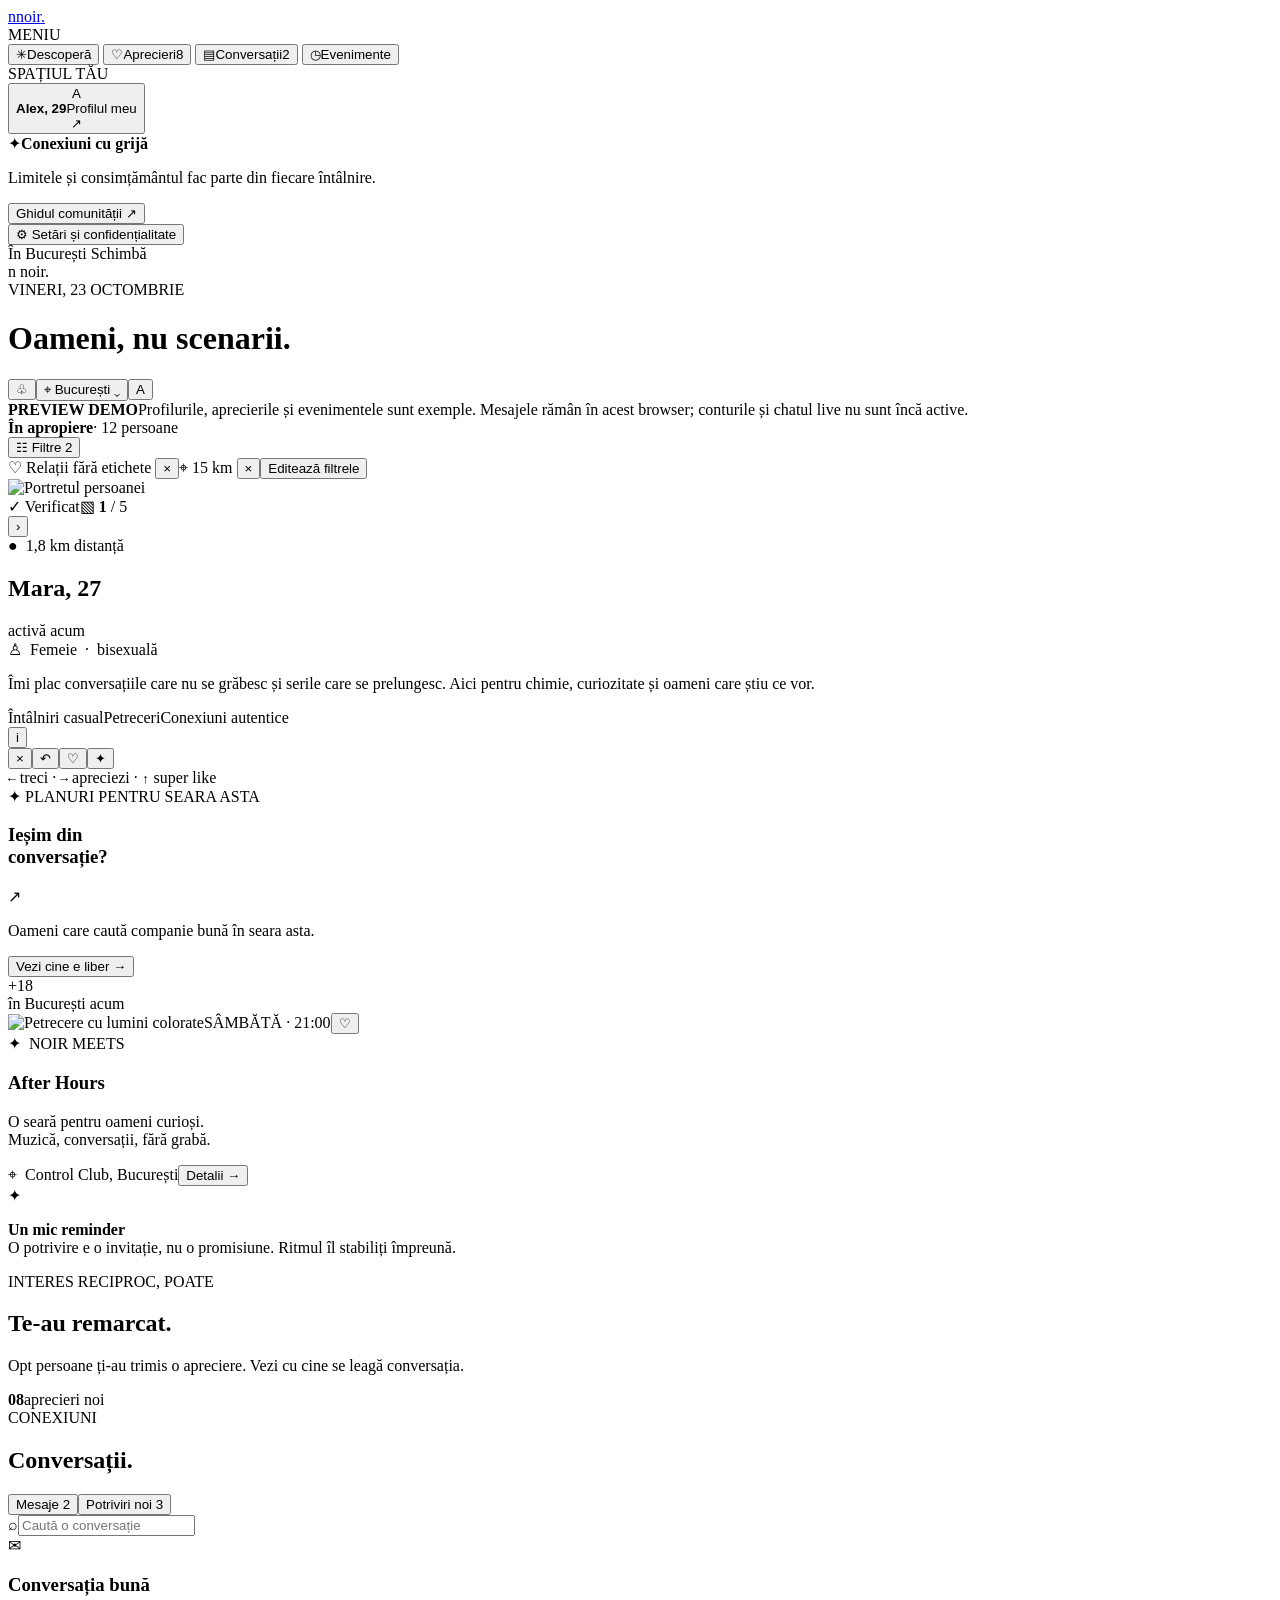
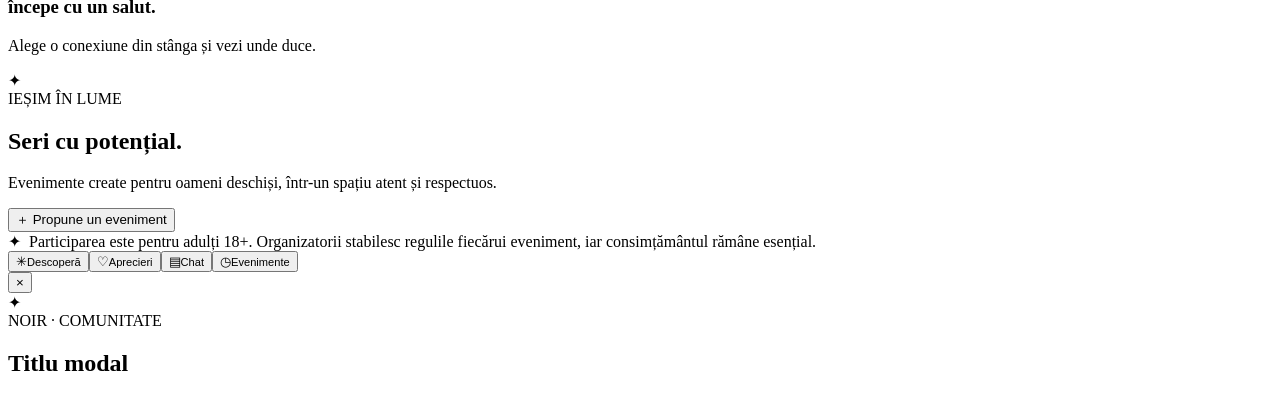
==== index.html @ af9858bd "Publish Noir preview: add index.html" ====
<!doctype html>
<html lang="ro">
  <head>
    <meta charset="UTF-8" />
    <meta name="viewport" content="width=device-width, initial-scale=1.0" />
    <meta name="theme-color" content="#f7f5f1" />
    <meta name="description" content="Noir — întâlniri deschise, oameni reali și seri memorabile." />
    <meta name="apple-mobile-web-app-capable" content="yes" />
    <meta name="apple-mobile-web-app-status-bar-style" content="default" />
    <meta name="apple-mobile-web-app-title" content="Noir" />
    <title>Noir — întâlniri fără scenariu</title>
    <link rel="manifest" href="manifest.webmanifest" />
    <link rel="icon" href="icon.svg" type="image/svg+xml" />
    <link rel="apple-touch-icon" href="icon.svg" />
    <link rel="preconnect" href="https://fonts.googleapis.com" />
    <link rel="preconnect" href="https://fonts.gstatic.com" crossorigin />
    <link href="https://fonts.googleapis.com/css2?family=DM+Sans:wght@400;500;600;700&family=Playfair+Display:wght@500;600;700&display=swap" rel="stylesheet" />
    <link rel="stylesheet" href="styles.css" />
  </head>
  <body>
    <div class="app-shell">
      <aside class="sidebar">
        <a class="brand" href="#discover" aria-label="Noir, pagina principală"><span class="brand-mark">n</span><span>noir<span class="brand-dot">.</span></span></a>
        <div class="side-section-label">MENIU</div>
        <nav class="main-nav" aria-label="Navigare principală">
          <button class="nav-item active" data-page="discover"><span class="nav-icon">✳</span><span>Descoperă</span></button>
          <button class="nav-item" data-page="likes"><span class="nav-icon">♡</span><span>Aprecieri</span><span class="nav-count">8</span></button>
          <button class="nav-item" data-page="chats"><span class="nav-icon">▤</span><span>Conversații</span><span class="nav-count warm">2</span></button>
          <button class="nav-item" data-page="events"><span class="nav-icon">◷</span><span>Evenimente</span></button>
        </nav>
        <div class="sidebar-rule"></div>
        <div class="side-section-label">SPAȚIUL TĂU</div>
        <button class="profile-mini" id="openOwnProfile"><div class="avatar own-avatar">A</div><div class="profile-mini-copy"><b>Alex, 29</b><span>Profilul meu</span></div><span class="chevron">↗</span></button>
        <div class="sidebar-bottom">
          <div class="safety-card"><span class="safety-icon">✦</span><b>Conexiuni cu grijă</b><p>Limitele și consimțământul fac parte din fiecare întâlnire.</p><button id="safetyMore">Ghidul comunității <span>↗</span></button></div>
          <button class="settings-link" id="settingsButton"><span>⚙</span> Setări și confidențialitate</button>
          <div class="sidebar-footer"><span class="online-dot"></span> În București <span class="footer-change">Schimbă</span></div>
        </div>
      </aside>

      <main class="main-area">
        <header class="topbar">
          <div class="mobile-brand"><span class="brand-mark">n</span> noir<span class="brand-dot">.</span></div>
          <div class="page-heading"><div class="eyebrow" id="pageEyebrow">VINERI, 23 OCTOMBRIE</div><h1 id="pageTitle">Oameni, nu scenarii<span>.</span></h1></div>
          <div class="top-actions"><button class="icon-button notification-button" aria-label="Notificări" id="notifications">♧<i></i></button><button class="location-pill" id="locationButton"><span>⌖</span> București <span class="pill-chevron">⌄</span></button><button class="avatar top-avatar" id="topProfile" aria-label="Profilul meu">A</button></div>
        </header>

        <div class="public-preview-banner" role="status"><b>PREVIEW DEMO</b><span>Profilurile, aprecierile și evenimentele sunt exemple. Mesajele rămân în acest browser; conturile și chatul live nu sunt încă active.</span></div>

        <section class="page-view active" id="discoverPage">
          <div class="discover-layout">
            <div class="card-column">
              <div class="discover-toolbar"><div class="section-title"><span class="live-dot"></span><b>În apropiere</b><span class="muted">· 12 persoane</span></div><button class="filter-button" id="filtersButton"><span>☷</span> Filtre <span class="filter-number">2</span></button></div>
              <div class="filter-chips"><span class="filter-chip">♡ Relații fără etichete <button aria-label="Elimină filtrul">×</button></span><span class="filter-chip">⌖ 15 km <button aria-label="Elimină filtrul">×</button></span><button class="edit-filters" id="editFilters">Editează filtrele</button></div>
              <div class="deck-wrap">
                <div class="deck-card back-card"></div><div class="deck-card back-card second"></div>
                <article class="person-card" id="personCard">
                  <img class="person-photo" id="personPhoto" src="https://images.unsplash.com/photo-1534528741775-53994a69daeb?auto=format&fit=crop&w=1100&q=85" alt="Portretul persoanei" />
                  <div class="photo-shade"></div><div class="card-topline"><span class="verified"><span>✓</span> Verificat</span><span class="photo-count"><span>▧</span> <b id="photoIndex">1</b> / 5</span></div>
                  <button class="photo-next" aria-label="Următoarea fotografie" id="nextPhoto">›</button>
                  <div class="person-info"><div class="distance">● &nbsp;1,8 km distanță</div><div class="name-line"><h2 id="personName">Mara, 27</h2><span class="online-label"><i></i> activă acum</span></div><div class="person-meta" id="personMeta">♙ &nbsp;Femeie &nbsp;·&nbsp; bisexuală</div><p class="person-bio" id="personBio">Îmi plac conversațiile care nu se grăbesc și serile care se prelungesc. Aici pentru chimie, curiozitate și oameni care știu ce vor.</p><div class="intent-row" id="personTags"><span>Întâlniri casual</span><span>Petreceri</span><span>Conexiuni autentice</span></div></div>
                  <button class="card-info" aria-label="Mai multe informații despre profil" id="infoButton">i</button>
                </article>
              </div>
              <div class="deck-actions"><button class="round-action pass-action" id="passButton" aria-label="Treci mai departe">×</button><button class="round-action rewind-action" id="rewindButton" aria-label="Anulează ultima acțiune">↶</button><button class="round-action like-action" id="likeButton" aria-label="Îți place">♡</button><button class="round-action spark-action" id="sparkButton" aria-label="Apreciere specială">✦</button></div>
              <div class="keyboard-hint"><kbd>←</kbd> treci <span>·</span> <kbd>→</kbd> apreciezi <span>·</span> <kbd>↑</kbd> super like</div>
            </div>
            <aside class="right-rail">
              <section class="rail-card tonight-card"><div class="rail-overline"><span class="tiny-star">✦</span> PLANURI PENTRU SEARA ASTA</div><div class="tonight-heading"><h3>Ieșim din<br />conversație?</h3><span class="tonight-emoji">↗</span></div><p>Oameni care caută companie bună în seara asta.</p><button class="outline-button" id="tonightButton">Vezi cine e liber <span>→</span></button><div class="mini-people"><div class="mini-avatars"><img src="https://images.unsplash.com/photo-1500648767791-00dcc994a43e?auto=format&fit=crop&w=100&q=75" alt=""><img src="https://images.unsplash.com/photo-1531123897727-8f129e1688ce?auto=format&fit=crop&w=100&q=75" alt=""><img src="https://images.unsplash.com/photo-1506794778202-cad84cf45f1d?auto=format&fit=crop&w=100&q=75" alt=""><span>+18</span></div><span>în București acum</span></div></section>
              <section class="rail-card event-card"><div class="event-image"><img src="https://images.unsplash.com/photo-1470229722913-7c0e2dbbafd3?auto=format&fit=crop&w=760&q=80" alt="Petrecere cu lumini colorate"><span class="event-tag">SÂMBĂTĂ · 21:00</span><button class="bookmark-button" id="bookmarkEvent" aria-label="Salvează evenimentul">♡</button></div><div class="event-content"><div class="event-kicker">✦ &nbsp;NOIR MEETS</div><h3>After Hours</h3><p>O seară pentru oameni curioși.<br />Muzică, conversații, fără grabă.</p><div class="event-bottom"><span>⌖ &nbsp;Control Club, București</span><button id="eventDetails">Detalii <span>→</span></button></div></div></section>
              <section class="good-vibes"><span>✦</span><p><b>Un mic reminder</b><br />O potrivire e o invitație, nu o promisiune. Ritmul îl stabiliți împreună.</p></section>
            </aside>
          </div>
        </section>

        <section class="page-view" id="likesPage"><div class="content-page"><div class="content-intro"><div><div class="eyebrow">INTERES RECIPROC, POATE</div><h2>Te-au remarcat<span>.</span></h2><p>Opt persoane ți-au trimis o apreciere. Vezi cu cine se leagă conversația.</p></div><div class="likes-stat"><b>08</b><span>aprecieri noi</span></div></div><div class="likes-grid" id="likesGrid"></div></div></section>
        <section class="page-view" id="chatsPage"><div class="content-page chats-page"><aside class="chat-list-pane"><div class="eyebrow">CONEXIUNI</div><h2>Conversații<span>.</span></h2><div class="chat-tabs"><button class="selected" data-chat-tab="messages">Mesaje <span>2</span></button><button data-chat-tab="matches">Potriviri noi <span>3</span></button></div><div class="chat-search"><span>⌕</span><input id="chatSearch" type="search" placeholder="Caută o conversație" aria-label="Caută o conversație"></div><div id="chatList"></div><div class="chat-match-list" id="newMatches" hidden></div></aside><section class="chat-conversation" id="chatConversation"><div class="chat-empty" id="chatEmpty"><div class="chat-empty-icon">✉</div><h3>Conversația bună<br />începe cu un salut.</h3><p>Alege o conexiune din stânga și vezi unde duce.</p><div class="empty-decoration">✦</div></div><div class="active-chat" id="activeChat" hidden></div></section></div></section>
        <section class="page-view" id="eventsPage"><div class="content-page"><div class="content-intro"><div><div class="eyebrow">IEȘIM ÎN LUME</div><h2>Seri cu potențial<span>.</span></h2><p>Evenimente create pentru oameni deschiși, într-un spațiu atent și respectuos.</p></div><button class="dark-button" id="createEvent">＋ Propune un eveniment</button></div><div class="event-grid" id="eventGrid"></div><div class="event-note">✦ &nbsp;Participarea este pentru adulți 18+. Organizatorii stabilesc regulile fiecărui eveniment, iar consimțământul rămâne esențial.</div></div></section>
      </main>

      <nav class="mobile-nav" aria-label="Navigare mobilă"><button class="active" data-page="discover"><span>✳</span><small>Descoperă</small></button><button data-page="likes"><span>♡</span><small>Aprecieri</small><i></i></button><button data-page="chats"><span>▤</span><small>Chat</small></button><button data-page="events"><span>◷</span><small>Evenimente</small></button></nav>
    </div>

    <div class="toast" id="toast" role="status"></div>
    <div class="modal-backdrop" id="modalBackdrop"><section class="modal" role="dialog" aria-modal="true" aria-labelledby="modalTitle"><button class="modal-close" id="modalClose" aria-label="Închide">×</button><div class="modal-icon" id="modalIcon">✦</div><div class="eyebrow" id="modalEyebrow">NOIR · COMUNITATE</div><h2 id="modalTitle">Titlu modal</h2><div class="modal-copy" id="modalCopy"></div><div class="modal-actions" id="modalActions"></div></section></div>
    <script src="https://cdn.jsdelivr.net/npm/@supabase/supabase-js@2"></script>
    <script src="backend-config.js"></script>
    <script src="backend.js"></script>
    <script src="app.js"></script>
    <script>
      if ('serviceWorker' in navigator && location.protocol !== 'file:') {
        window.addEventListener('load', () => navigator.serviceWorker.register('./sw.js').catch(() => {}));
      }
    </script>
  </body>
</html>
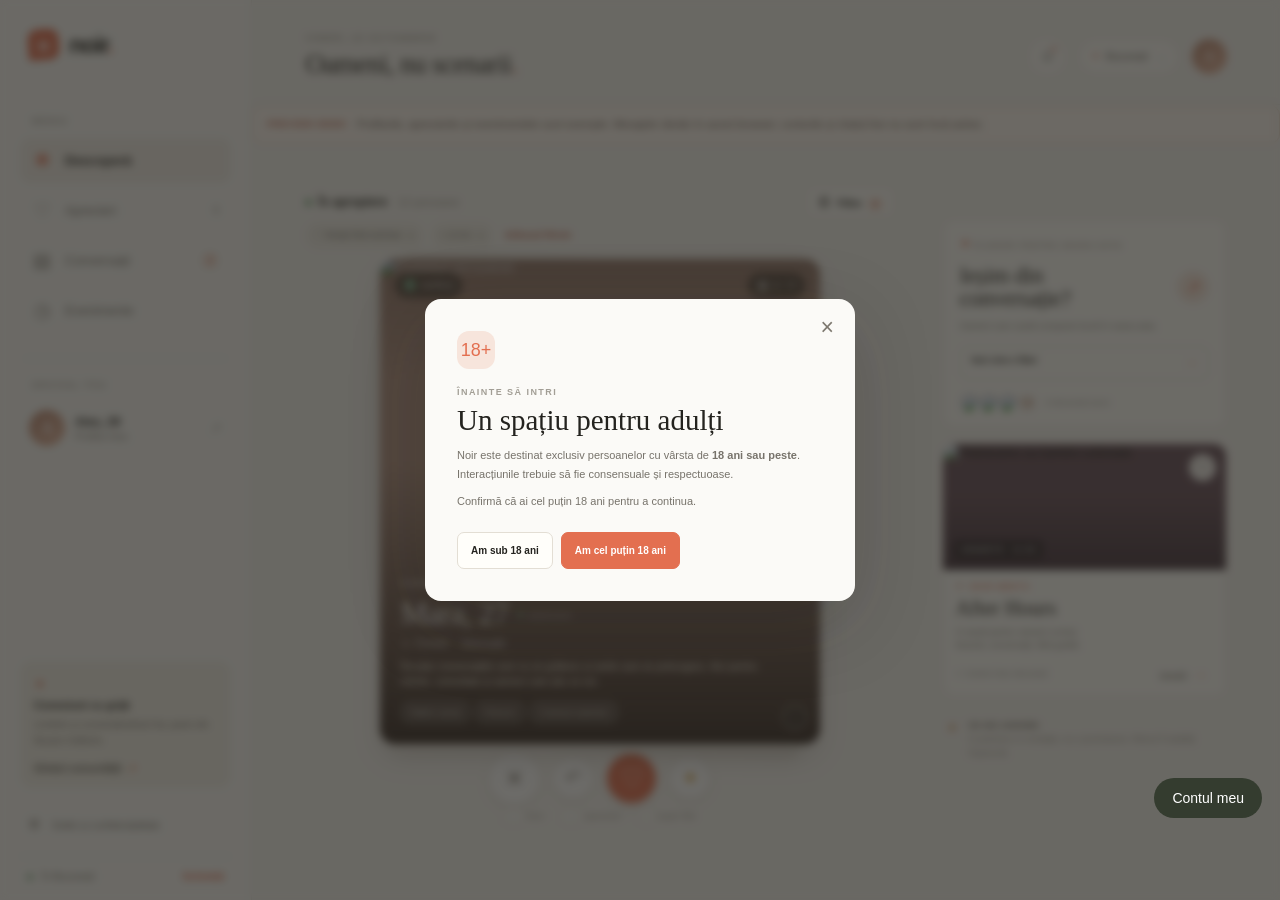
==== commit 720c6118: "Add account registration and sign-in screen" ====
--- a/index.html
+++ b/index.html
@@ -84,6 +84,7 @@
     <div class="toast" id="toast" role="status"></div>
     <div class="modal-backdrop" id="modalBackdrop"><section class="modal" role="dialog" aria-modal="true" aria-labelledby="modalTitle"><button class="modal-close" id="modalClose" aria-label="Închide">×</button><div class="modal-icon" id="modalIcon">✦</div><div class="eyebrow" id="modalEyebrow">NOIR · COMUNITATE</div><h2 id="modalTitle">Titlu modal</h2><div class="modal-copy" id="modalCopy"></div><div class="modal-actions" id="modalActions"></div></section></div>
     <script src="https://cdn.jsdelivr.net/npm/@supabase/supabase-js@2"></script>
+    <a href="cont.html" style="position:fixed;bottom:82px;right:18px;z-index:40;background:#343c2f;color:white;padding:12px 18px;border-radius:24px;text-decoration:none">Contul meu</a>
     <script src="backend-config.js"></script>
     <script src="backend.js"></script>
     <script src="app.js"></script>
--- a/styles.css
+++ b/styles.css
@@ -0,0 +1,16 @@
+:root{--ink:#24231f;--muted:#85827b;--paper:#f7f5f1;--white:#fffefa;--line:#eae7e0;--orange:#e36f50;--peach:#f7e2d8;--green:#5c866e;--serif:'Playfair Display',Georgia,serif;--sans:'DM Sans',Arial,sans-serif}*{box-sizing:border-box}body{margin:0;background:var(--paper);color:var(--ink);font-family:var(--sans);font-size:14px;-webkit-font-smoothing:antialiased}button{font:inherit;color:inherit;cursor:pointer}a{color:inherit;text-decoration:none}.app-shell{min-height:100vh}.sidebar{position:fixed;inset:0 auto 0 0;width:252px;background:#fbfaf7;border-right:1px solid var(--line);padding:29px 20px 18px;display:flex;flex-direction:column;z-index:10}.brand{display:flex;align-items:center;gap:10px;font-size:24px;letter-spacing:-1.3px;font-weight:700;margin:0 0 56px 8px}.brand-mark{height:31px;width:31px;border-radius:10px 10px 10px 3px;background:var(--orange);color:white;display:inline-grid;place-items:center;font-family:var(--serif);font-size:21px;font-weight:600;letter-spacing:0;transform:rotate(-4deg)}.brand-dot{color:var(--orange)}.side-section-label,.eyebrow{font-size:9px;letter-spacing:1.45px;font-weight:700;color:#a29e95}.side-section-label{margin:0 0 12px 12px}.main-nav{display:grid;gap:5px}.nav-item{position:relative;display:flex;align-items:center;gap:13px;width:100%;height:45px;border:0;background:transparent;text-align:left;padding:0 12px;border-radius:10px;color:#74716b;font-size:13px;font-weight:500}.nav-item.active{color:var(--ink);background:#f2eee8;font-weight:700}.nav-icon{width:20px;text-align:center;font-size:19px;color:#7f7b74}.nav-item.active .nav-icon{color:var(--orange)}.nav-count{margin-left:auto;color:#9b978f;font-size:10px}.nav-count.warm{background:#f7e5dc;color:#cb6548;border-radius:9px;padding:3px 6px}.sidebar-rule{border-top:1px solid var(--line);margin:25px 4px 21px}.profile-mini{display:flex;align-items:center;gap:10px;border:0;background:none;padding:8px 9px;text-align:left;border-radius:10px}.profile-mini:hover,.settings-link:hover{background:#f2eee8}.avatar{display:grid;place-items:center;border-radius:50%;font-family:var(--serif);background:#d7b6a8;color:white;font-size:18px}.own-avatar{width:36px;height:36px;background:linear-gradient(145deg,#ba8874,#e5b69e)}.profile-mini-copy{display:grid;gap:2px}.profile-mini-copy b{font-size:12px}.profile-mini-copy span{color:var(--muted);font-size:10px}.chevron{margin-left:auto;color:#aaa69f}.sidebar-bottom{margin-top:auto}.safety-card{background:#f3f0e8;padding:15px 14px 13px;border-radius:12px;margin-bottom:17px}.safety-icon{font-size:14px;color:var(--orange)}.safety-card b{display:block;font-size:11px;margin-top:7px}.safety-card p{font-size:10px;line-height:1.6;color:#817d75;margin:6px 0 10px}.safety-card button{border:0;background:none;padding:0;color:#625d54;font-size:10px;font-weight:700}.safety-card button span{margin-left:3px;color:var(--orange)}.settings-link{width:100%;height:38px;text-align:left;border:0;background:none;border-radius:8px;color:#79766f;font-size:10px;padding:0 8px}.settings-link span{font-size:14px;margin-right:8px}.sidebar-footer{border-top:1px solid var(--line);margin-top:13px;padding:14px 7px 0;font-size:10px;color:#7b786f}.online-dot,.live-dot{display:inline-block;width:6px;height:6px;border-radius:50%;background:#75a77b;margin-right:6px}.footer-change{float:right;color:var(--orange);font-weight:700}.main-area{margin-left:252px;min-height:100vh}.topbar{height:105px;padding:25px 5.2% 17px;display:flex;align-items:center;justify-content:space-between;border-bottom:1px solid #e9e6df}.page-heading .eyebrow{margin-bottom:7px}.page-heading h1{font-family:var(--serif);font-size:27px;line-height:1.1;letter-spacing:-.55px;font-weight:500;margin:0}.page-heading h1 span,.content-intro h2 span{color:var(--orange)}.top-actions{display:flex;align-items:center;gap:13px}.icon-button{height:37px;width:37px;border-radius:50%;border:1px solid var(--line);background:#fffefa;font-size:17px;position:relative}.notification-button i{position:absolute;width:6px;height:6px;border-radius:50%;background:var(--orange);top:7px;right:8px;border:1px solid white}.location-pill{height:35px;padding:0 12px;border:1px solid var(--line);border-radius:20px;background:#fffefa;color:#5e5b55;font-size:10px}.location-pill>span:first-child{color:var(--orange);font-size:13px;margin-right:4px}.pill-chevron{margin-left:7px;color:#aaa}.top-avatar{width:35px;height:35px;border:0;font-size:15px;background:linear-gradient(145deg,#bc8b76,#e7b69e)}.mobile-brand{display:none}.page-view{display:none}.page-view.active{display:block}.discover-layout{max-width:1115px;padding:27px 5.2% 34px;margin:0 auto;display:grid;grid-template-columns:minmax(420px,606px) minmax(235px,285px);gap:48px;justify-content:center}.discover-toolbar{height:27px;display:flex;justify-content:space-between;align-items:center}.section-title{font-size:11px}.section-title b{font-size:12px}.live-dot{width:7px;height:7px}.muted{color:#9a968e;margin-left:5px}.filter-button{height:30px;border:1px solid #e4e0d8;background:#fffefa;border-radius:8px;padding:0 10px;font-size:10px;font-weight:600}.filter-button>span:first-child{font-size:13px;margin-right:5px}.filter-number{font-size:9px;background:var(--peach);color:#c46347;padding:2px 5px;border-radius:5px;margin-left:3px}.filter-chips{height:39px;display:flex;align-items:center;gap:7px}.filter-chip{background:#f0ede6;color:#716d65;border-radius:16px;padding:6px 9px;font-size:9px}.filter-chip button{border:0;background:none;color:#8f8a81;font-size:13px;padding:0 0 0 3px;vertical-align:middle}.edit-filters{border:0;background:none;color:#b45c43;font-size:9px;font-weight:700;padding:4px}.deck-wrap{height:min(58vh,485px);min-height:380px;position:relative;max-width:440px;margin:4px auto 0}.deck-card{position:absolute;inset:0 11px -8px;border-radius:16px;background:#e8e4dd;transform:rotate(2deg);box-shadow:0 4px 18px #3f332311}.deck-card.second{inset:0 6px -4px;transform:rotate(-1deg);background:#ede9e2}.person-card{position:absolute;inset:0;border-radius:15px;overflow:hidden;color:white;background:#b69485;box-shadow:0 14px 30px #322c251a}.person-photo{width:100%;height:100%;object-fit:cover;object-position:center 34%;display:block;transition:opacity .2s}.photo-shade{position:absolute;inset:0;background:linear-gradient(180deg,#19151236 0%,transparent 25%,transparent 42%,#17120fcb 100%)}.card-topline{position:absolute;top:14px;left:15px;right:15px;display:flex;justify-content:space-between;align-items:center}.verified,.photo-count{height:25px;display:flex;align-items:center;padding:0 9px;background:#18161280;backdrop-filter:blur(8px);border-radius:20px;font-size:9px;letter-spacing:.1px}.verified span{width:12px;height:12px;display:grid;place-items:center;color:#fff;background:#74a986;border-radius:50%;font-size:8px;margin-right:5px}.photo-count{gap:6px}.photo-count span{font-size:12px}.photo-next{position:absolute;right:14px;top:43%;height:31px;width:31px;border:1px solid #ffffff83;color:white;background:#19161255;border-radius:50%;font-size:23px;line-height:21px}.person-info{position:absolute;left:21px;right:21px;bottom:21px}.distance{font-size:9px;color:#ffffffd6;margin-bottom:8px}.name-line{display:flex;align-items:center;gap:10px}.name-line h2{font-family:var(--serif);font-size:31px;letter-spacing:-.5px;margin:0;font-weight:500}.online-label{font-size:8px;color:#e6e1d8;padding-top:4px}.online-label i{display:inline-block;width:5px;height:5px;border-radius:50%;background:#8fca95;margin-right:3px;vertical-align:1px}.person-meta{font-size:10px;color:#ffffffd1;margin-top:6px}.person-bio{font-size:10px;line-height:1.55;color:#fffdf1;margin:10px 0 12px;max-width:380px}.intent-row{display:flex;gap:5px;flex-wrap:wrap}.intent-row span{font-size:8px;padding:5px 8px;border:1px solid #ffffff72;border-radius:20px;background:#ffffff17;backdrop-filter:blur(4px)}.card-info{position:absolute;right:14px;bottom:15px;height:23px;width:23px;border-radius:50%;border:1px solid #ffffffa3;color:white;background:#18161255;font-family:var(--serif);font-size:13px}.deck-actions{display:flex;align-items:center;justify-content:center;gap:15px;height:69px}.round-action{display:grid;place-items:center;border:0;border-radius:50%;background:white;box-shadow:0 4px 15px #30261914;font-size:23px;transition:.16s transform,.16s box-shadow}.round-action:hover{transform:translateY(-3px);box-shadow:0 7px 18px #30261920}.pass-action,.like-action{height:49px;width:49px;font-size:29px}.pass-action{color:#817a70}.like-action{background:var(--orange);color:white;font-size:27px}.rewind-action,.spark-action{height:38px;width:38px;color:#979188;font-size:20px}.spark-action{color:#d7a64d}.keyboard-hint{text-align:center;font-size:9px;color:#a29d94;margin-top:-2px}.keyboard-hint kbd{font:9px var(--sans);padding:3px 5px;border:1px solid #e2ddd4;background:#fbfaf7;border-radius:4px;color:#8b867d}.keyboard-hint>span{margin:0 5px;color:#c6c1b7}.right-rail{padding-top:30px;display:grid;align-content:start;gap:15px}.rail-card{background:#fffefa;border:1px solid #ebe7df;border-radius:13px;overflow:hidden}.tonight-card{padding:17px 17px 13px}.rail-overline{font-size:8px;color:#a39c90;font-weight:700;letter-spacing:1px}.tiny-star{color:var(--orange);font-size:12px}.tonight-heading{display:flex;justify-content:space-between;align-items:center;margin-top:13px}.tonight-heading h3{font:500 23px/1.04 var(--serif);margin:0;letter-spacing:-.3px}.tonight-emoji{display:grid;place-items:center;width:32px;height:32px;border-radius:50%;background:#f7e7dd;color:var(--orange);font-size:17px}.tonight-card>p{font-size:9px;color:#858078;line-height:1.5;margin:9px 0 12px}.outline-button{width:100%;height:34px;border:1px solid #e8e2d9;background:#fffefa;border-radius:7px;text-align:left;padding:0 10px;font-size:9px;font-weight:700}.outline-button span{float:right;font-size:13px;color:var(--orange)}.mini-people{display:flex;align-items:center;gap:8px;margin-top:12px;font-size:8px;color:#8b867d}.mini-avatars{display:flex;align-items:center;padding-left:2px}.mini-avatars img,.mini-avatars span{width:22px;height:22px;margin-left:-3px;border:2px solid white;border-radius:50%;object-fit:cover}.mini-avatars span{display:grid;place-items:center;background:#f0e5dc;color:#9d6b55;font-size:7px}.event-image{height:126px;position:relative;background:#68505b}.event-image img{width:100%;height:100%;object-fit:cover;display:block;filter:saturate(.75)}.event-image:after{content:'';position:absolute;inset:40% 0 0;background:linear-gradient(transparent,#15111866);pointer-events:none}.event-tag{position:absolute;z-index:1;left:11px;bottom:11px;padding:5px 7px;border-radius:4px;background:#1a171987;color:white;font-size:8px;letter-spacing:.7px}.bookmark-button{position:absolute;right:10px;top:10px;z-index:2;width:27px;height:27px;border:0;border-radius:50%;background:#fffefaeb;color:#776c60;font-size:15px}.event-content{padding:12px 13px 13px}.event-kicker{font-size:8px;letter-spacing:1px;color:var(--orange);font-weight:700}.event-content h3{font:500 21px var(--serif);margin:5px 0}.event-content p{font-size:9px;line-height:1.5;color:#858078;margin:0 0 13px}.event-bottom{display:flex;align-items:center;justify-content:space-between;font-size:8px;color:#88837b}.event-bottom button{border:0;background:none;font-weight:700;font-size:9px}.event-bottom button span{font-size:13px;color:var(--orange);margin-left:4px}.good-vibes{display:flex;gap:10px;padding:7px 4px 0;color:#9b968d}.good-vibes>span{font-size:15px;color:#d49b6c}.good-vibes p{font-size:9px;line-height:1.55;margin:0}.good-vibes b{color:#6c675e;font-size:9px}.content-page{max-width:1070px;margin:0 auto;padding:43px 5.5%}.content-intro{display:flex;justify-content:space-between;align-items:end;margin-bottom:29px}.content-intro h2,.chat-list-pane h2{font:500 36px var(--serif);letter-spacing:-.6px;margin:8px 0}.content-intro p{font-size:12px;color:#858078;margin:8px 0 0}.likes-stat{text-align:right;display:grid;gap:3px}.likes-stat b{font:500 32px var(--serif);color:var(--orange)}.likes-stat span{font-size:9px;color:#928d83}.likes-grid{display:grid;grid-template-columns:repeat(4,minmax(0,1fr));gap:13px}.like-card{height:257px;border-radius:12px;overflow:hidden;position:relative;background:#b79887}.like-card img{width:100%;height:100%;object-fit:cover;display:block;filter:saturate(.86)}.like-card:after{content:'';position:absolute;inset:40% 0 0;background:linear-gradient(transparent,#17120fbd)}.like-card-info{position:absolute;bottom:13px;left:13px;z-index:1;color:white}.like-card-info b{font:500 20px var(--serif)}.like-card-info span{display:block;font-size:9px;margin-top:4px;color:#fffbdc}.like-heart{position:absolute;z-index:2;right:11px;top:11px;width:30px;height:30px;border-radius:50%;display:grid;place-items:center;color:var(--orange);background:#fffdf2d9}.chats-page{display:grid;grid-template-columns:330px 1fr;min-height:calc(100vh - 106px);padding-top:35px;padding-bottom:0}.chat-list-pane{padding-right:25px;border-right:1px solid var(--line)}.chat-list-pane h2{font-size:32px}.chat-tabs{display:flex;gap:17px;border-bottom:1px solid var(--line);margin-top:25px}.chat-tabs button{background:none;border:0;padding:0 0 12px;font-size:10px;color:#918c83}.chat-tabs button.selected{color:#282620;font-weight:700;border-bottom:2px solid var(--orange)}.chat-tabs span{color:#c86c50;margin-left:3px}.chat-row{width:100%;padding:14px 1px;display:flex;gap:10px;align-items:center;border:0;border-bottom:1px solid #eeeae2;background:none;text-align:left}.chat-row:hover{background:#f0ede7}.chat-avatar{width:43px;height:43px;border-radius:50%;object-fit:cover}.chat-row-copy{min-width:0;flex:1}.chat-row-copy b{display:flex;justify-content:space-between;font-size:11px}.chat-row-copy small{font-size:8px;font-weight:400;color:#99948b}.chat-row-copy p{font-size:9px;color:#858078;white-space:nowrap;overflow:hidden;text-overflow:ellipsis;margin:5px 0 0}.unread{width:6px;height:6px;border-radius:50%;background:var(--orange)}.chat-empty{align-self:center;text-align:center;position:relative;color:#89847b;padding:40px;overflow:hidden}.chat-empty-icon{margin:auto auto 15px;width:57px;height:57px;border-radius:50%;display:grid;place-items:center;background:#f2e9df;color:var(--orange);font-size:24px}.chat-empty h3{font:500 25px/1.1 var(--serif);color:#39362f;margin:0}.chat-empty p{font-size:10px;margin-top:10px}.empty-decoration{position:absolute;top:3px;right:10%;font-size:31px;color:#e5b896;transform:rotate(10deg)}.dark-button{border:0;background:#292821;color:white;border-radius:7px;height:38px;padding:0 14px;font-size:10px;font-weight:600}.event-grid{display:grid;grid-template-columns:repeat(3,minmax(0,1fr));gap:15px}.event-tile{background:#fffefa;border:1px solid #ebe7df;border-radius:12px;overflow:hidden}.event-tile-img{height:153px;position:relative}.event-tile-img img{height:100%;width:100%;object-fit:cover}.event-tile-img span{position:absolute;left:11px;bottom:10px;color:white;background:#171511a8;border-radius:4px;padding:5px 7px;font-size:8px;letter-spacing:.5px}.event-tile-content{padding:13px}.event-tile-content .event-kicker{font-size:8px}.event-tile-content h3{font:500 21px var(--serif);margin:5px 0}.event-tile-content p{font-size:9px;line-height:1.5;color:#858078;min-height:28px}.event-tile-footer{display:flex;align-items:center;justify-content:space-between;border-top:1px solid #f0ede7;padding-top:10px;margin-top:11px;color:#817b72;font-size:8px}.event-tile-footer button{border:0;border-radius:5px;background:#f4e6dd;color:#b85f43;padding:7px 9px;font-size:8px;font-weight:700}.event-note{margin-top:22px;color:#8d877d;background:#f1eee8;padding:12px;border-radius:8px;font-size:9px}.mobile-nav{display:none}.modal-backdrop{display:none;position:fixed;z-index:30;inset:0;background:#211f1ba8;backdrop-filter:blur(4px);align-items:center;justify-content:center;padding:20px}.modal-backdrop.open{display:flex}.modal{width:min(430px,100%);background:#fbfaf7;border-radius:16px;padding:32px;position:relative;box-shadow:0 22px 80px #1b171233;animation:appear .2s ease}@keyframes appear{from{opacity:0;transform:translateY(8px) scale(.98)}to{opacity:1;transform:none}}.modal-close{position:absolute;top:14px;right:15px;border:0;background:none;color:#7d786f;font-size:23px}.modal-icon{width:38px;height:38px;background:#f7e5dc;color:var(--orange);border-radius:12px;display:grid;place-items:center;font-size:18px;margin-bottom:18px}.modal h2{font:500 29px var(--serif);margin:7px 0 9px}.modal-copy{font-size:11px;line-height:1.7;color:#77736b}.modal-copy p{margin:8px 0}.modal-copy ul{padding-left:18px}.modal-actions{display:flex;gap:8px;margin-top:21px}.modal-actions button{height:37px;padding:0 13px;border:1px solid #e3ded4;background:#fffefa;border-radius:7px;font-size:10px;font-weight:600}.modal-actions .primary{background:var(--orange);border-color:var(--orange);color:white}.modal-actions .full{flex:1}.toast{position:fixed;z-index:40;bottom:28px;left:50%;transform:translate(-50%,20px);opacity:0;pointer-events:none;background:#292821;color:white;border-radius:30px;padding:11px 17px;font-size:10px;box-shadow:0 6px 20px #0002;transition:.22s}.toast.show{opacity:1;transform:translate(-50%,0)}
+@media(max-width:1120px){.sidebar{width:220px;padding-left:15px;padding-right:15px}.main-area{margin-left:220px}.discover-layout{gap:27px;padding-left:4%;padding-right:4%;grid-template-columns:minmax(380px,1fr) 245px}.deck-wrap{height:min(57vh,460px)}.right-rail{gap:12px}.likes-grid{grid-template-columns:repeat(3,minmax(0,1fr))}}
+@media(max-width:850px){.sidebar{width:70px;padding:23px 9px 15px;align-items:center}.brand{margin:0 0 43px;font-size:0;gap:0}.brand-mark{height:35px;width:35px;font-size:22px}.side-section-label,.nav-item>span:not(.nav-icon),.sidebar-rule,.profile-mini-copy,.chevron,.sidebar-bottom{display:none}.main-nav{width:100%;gap:9px}.nav-item{height:45px;justify-content:center;padding:0}.nav-icon{font-size:20px}.nav-count{display:none}.profile-mini{margin-top:auto;padding:5px}.main-area{margin-left:70px}.topbar{padding-left:4%;padding-right:4%}.discover-layout{grid-template-columns:minmax(340px,1fr) 220px;gap:20px}.deck-wrap{min-height:360px}.person-info{left:17px;right:17px;bottom:16px}.person-name{font-size:28px}.person-bio{font-size:9px}.right-rail{padding-top:27px}.tonight-card{padding:13px}.tonight-heading h3{font-size:20px}.event-image{height:110px}}
+@media(max-width:650px){body{background:#f7f5f1}.sidebar{display:none}.main-area{margin:0;padding-bottom:70px}.topbar{height:80px;padding:12px 18px;justify-content:flex-start;gap:13px}.mobile-brand{display:flex;align-items:center;gap:7px;font-weight:700;font-size:16px;letter-spacing:-.7px}.mobile-brand .brand-mark{height:27px;width:27px;font-size:17px;border-radius:8px 8px 8px 3px}.page-heading{flex:1}.page-heading .eyebrow{font-size:7px;margin-bottom:4px}.page-heading h1{font-size:19px;white-space:nowrap}.top-actions{gap:6px}.notification-button{display:none}.location-pill{padding:0 8px;height:29px;font-size:8px}.top-avatar{height:29px;width:29px;font-size:12px}.discover-layout{display:flex;flex-direction:column;padding:13px 15px 15px;gap:0}.discover-toolbar{height:28px}.section-title{font-size:10px}.section-title b{font-size:11px}.filter-button{height:27px;font-size:9px}.filter-chips{height:34px}.filter-chip{font-size:8px;padding:5px 7px}.edit-filters{font-size:8px}.deck-wrap{height:min(59vh,540px);min-height:390px;width:100%;margin-top:2px}.person-info{left:17px;right:17px;bottom:16px}.name-line h2{font-size:28px}.person-bio{font-size:9px;max-width:330px;margin:8px 0 10px}.intent-row{gap:4px}.intent-row span{font-size:7px;padding:4px 7px}.deck-actions{height:64px;gap:13px}.pass-action,.like-action{height:45px;width:45px}.rewind-action,.spark-action{height:35px;width:35px}.keyboard-hint{font-size:8px}.right-rail{display:grid;grid-template-columns:1fr 1fr;gap:9px;padding-top:9px}.tonight-card{padding:11px}.rail-overline{font-size:7px}.tonight-heading{margin-top:10px}.tonight-heading h3{font-size:18px}.tonight-emoji{width:25px;height:25px;font-size:13px}.tonight-card>p{font-size:8px;margin:6px 0 9px}.outline-button{height:30px;font-size:8px;padding:0 7px}.mini-people{gap:4px;margin-top:8px;font-size:7px}.mini-avatars img,.mini-avatars span{height:18px;width:18px}.event-image{height:93px}.event-content{padding:9px}.event-content h3{font-size:18px}.event-content p{font-size:8px;margin-bottom:8px}.event-bottom{font-size:7px}.event-bottom button{font-size:8px}.good-vibes{grid-column:1/-1;padding:5px 3px}.good-vibes p,.good-vibes b{font-size:8px}.mobile-nav{position:fixed;z-index:15;display:flex;justify-content:space-around;align-items:center;left:0;right:0;bottom:0;height:62px;background:#fbfaf7f5;border-top:1px solid var(--line);padding-bottom:env(safe-area-inset-bottom);backdrop-filter:blur(14px)}.mobile-nav button{position:relative;display:grid;justify-items:center;gap:2px;border:0;background:none;color:#99948b;min-width:58px;padding:5px}.mobile-nav button span{font-size:19px;line-height:20px}.mobile-nav button small{font-size:8px}.mobile-nav button.active{color:var(--orange)}.mobile-nav button i{position:absolute;top:2px;right:15px;width:5px;height:5px;background:var(--orange);border-radius:50%}.content-page{padding:29px 17px}.content-intro{align-items:center;margin-bottom:20px}.content-intro h2{font-size:29px}.content-intro p{font-size:10px;line-height:1.5;max-width:260px}.likes-stat b{font-size:25px}.likes-stat span{font-size:7px}.likes-grid{grid-template-columns:repeat(2,minmax(0,1fr));gap:9px}.like-card{height:220px}.chats-page{display:block;min-height:calc(100vh - 143px);padding-top:24px}.chat-list-pane{border:0;padding:0}.chat-list-pane h2{font-size:29px}.chat-tabs{margin-top:18px}.chat-empty{display:none}.dark-button{font-size:8px;height:33px;padding:0 9px}.event-grid{grid-template-columns:repeat(2,minmax(0,1fr));gap:9px}.event-tile-img{height:110px}.event-tile-content{padding:10px}.event-tile-content h3{font-size:17px}.event-tile-content p{font-size:8px}.event-tile-footer{font-size:7px}.event-tile-footer button{padding:6px;font-size:7px}.event-note{font-size:8px;line-height:1.5}.modal{padding:27px 24px}.modal h2{font-size:25px}}
+@media(max-width:380px){.mobile-brand{font-size:0;gap:0}.mobile-brand .brand-mark{height:27px;width:27px}.page-heading h1{font-size:17px}.page-heading .eyebrow{letter-spacing:1px}.topbar{gap:9px}.right-rail{grid-template-columns:1fr}.good-vibes{grid-column:auto}.event-image{height:120px}.tonight-card{padding:14px}}
+.filter-options{display:grid;gap:9px;margin:14px 0}.filter-options label{display:flex;align-items:center;gap:8px;padding:9px 10px;border:1px solid #ebe6dd;border-radius:7px;background:#fffefa;font-size:10px;color:#5f5b54}.filter-options input{accent-color:#e36f50}.profile-progress{margin-top:15px;font-size:9px;color:#77736b}.profile-progress b{float:right;color:#bf684f}.profile-progress>div{height:5px;background:#e9e4db;border-radius:5px;margin-top:7px;overflow:hidden}.profile-progress i{display:block;height:100%;width:70%;background:#e36f50;border-radius:5px}
+.chats-page{grid-template-columns:310px minmax(0,1fr);gap:22px;height:calc(100vh - 106px);min-height:540px;max-width:1180px;padding-top:24px;padding-bottom:24px}.chat-list-pane{min-width:0;padding-right:17px;overflow:auto}.chat-list-pane h2{margin-bottom:4px}.chat-tabs{margin-top:19px}.chat-search{display:flex;align-items:center;gap:7px;margin:13px 0 4px;background:#f0ede7;border-radius:7px;padding:0 9px;height:32px;color:#9c968c}.chat-search span{font-size:16px}.chat-search input{border:0;outline:0;background:none;width:100%;font:10px var(--sans);color:var(--ink)}.chat-search input::placeholder{color:#a39d93}.chat-row.selected{background:#f2eee8}.match-hello{width:27px;height:27px;display:grid;place-items:center;flex:none;border-radius:50%;background:var(--peach);color:var(--orange);font-size:16px}.chat-conversation{display:flex;flex-direction:column;min-width:0;min-height:0;background:#fffefa;border:1px solid #ebe7df;border-radius:13px;overflow:hidden;position:relative}.chat-conversation .chat-empty{margin:auto}.active-chat[hidden]{display:none}.active-chat:not([hidden]){display:flex;flex-direction:column;height:100%;min-height:0}.active-chat-header{display:flex;align-items:center;gap:11px;padding:13px 17px;border-bottom:1px solid #efebe5;min-height:68px}.active-chat-header .chat-avatar{height:39px;width:39px}.active-chat-person{display:grid;gap:4px;flex:1}.active-chat-person b{font-size:12px}.active-chat-person span{font-size:8px;color:#8a867f}.active-chat-person span:first-letter{color:#74a77b}.chat-safety{height:31px;width:31px;border:1px solid #ebe6dd;border-radius:50%;background:#fffefa;color:#777168;font-size:19px;line-height:12px}.chat-back{display:none}.chat-prototype-note{margin:12px auto 3px;padding:6px 10px;border-radius:15px;background:#f5f1e9;color:#8c867c;font-size:8px}.message-history{flex:1;min-height:0;overflow-y:auto;padding:20px 7%;display:flex;flex-direction:column;gap:10px}.message-day{text-align:center;color:#aaa49a;font-size:8px;letter-spacing:1px;margin:3px 0 8px}.message-wrap{display:flex;flex-direction:column;max-width:76%;align-items:flex-start}.message-wrap.mine{align-self:flex-end;align-items:flex-end}.message-bubble{background:#f2efe9;padding:10px 13px;border-radius:13px 13px 13px 3px;font-size:10px;line-height:1.55;color:#4e4a43;overflow-wrap:anywhere;white-space:pre-wrap}.mine .message-bubble{background:#e87858;color:white;border-radius:13px 13px 3px 13px}.message-time{font-size:7px;color:#aaa49b;margin:4px 5px 0}.chat-start-card{max-width:300px;align-self:center;text-align:center;margin:auto;color:#858078}.chat-start-card span{display:grid;place-items:center;width:40px;height:40px;margin:auto auto 10px;border-radius:50%;background:#f6e9df;color:var(--orange);font-size:18px}.chat-start-card b{font:500 18px var(--serif);color:#3a372f}.chat-start-card p{font-size:9px;line-height:1.65}.message-composer{display:flex;align-items:center;gap:9px;padding:12px 15px;border-top:1px solid #efebe5}.message-composer input{flex:1;min-width:0;height:38px;border:1px solid #eae5dc;border-radius:22px;padding:0 14px;background:#fbfaf7;outline:none;font:10px var(--sans)}.message-composer input:focus{border-color:#d9a38c;box-shadow:0 0 0 2px #e36f5018}.message-composer input:disabled{opacity:.6}.composer-plus,.send-message{height:33px;width:33px;border:0;border-radius:50%;display:grid;place-items:center;flex:none}.composer-plus{background:#f2eee7;color:#898378;font-size:18px}.send-message{background:var(--orange);color:white;font-size:18px;font-weight:700}.send-message:disabled{opacity:.4}.sr-only{position:absolute;width:1px;height:1px;padding:0;margin:-1px;overflow:hidden;clip:rect(0,0,0,0);white-space:nowrap;border:0}
+@media(max-width:850px){.chats-page{grid-template-columns:270px minmax(0,1fr);gap:14px;padding-left:3%;padding-right:3%}.chat-list-pane{padding-right:11px}.message-history{padding-left:5%;padding-right:5%}}
+@media(max-width:650px){.chats-page{display:block;height:auto;min-height:calc(100vh - 143px);padding:24px 17px}.chat-list-pane{padding:0}.chat-conversation{display:none}.chat-conversation.mobile-chat-open{display:flex;position:fixed;z-index:20;inset:80px 0 62px;border-radius:0;border-left:0;border-right:0}.chat-back{display:grid;place-items:center;width:27px;height:31px;border:0;background:none;color:#746e65;font-size:28px}.active-chat-header{padding:10px 13px;min-height:60px}.message-history{padding:17px 5%}.message-composer{padding:10px 12px}.chats-page:has(.mobile-chat-open) .chat-list-pane{display:none}}
+.active-chat:not([hidden]){position:relative}.composer-tools{display:flex;align-items:center;gap:5px;flex:none}.composer-tool{height:30px;width:30px;display:grid;place-items:center;border:0;border-radius:50%;background:transparent;color:#817a70;font-size:17px}.composer-tool:hover{background:#f4eee7;color:var(--orange)}#messageInput{min-width:80px}.chat-picker{position:absolute;z-index:5;left:15px;bottom:62px;width:min(320px,calc(100% - 30px));padding:12px;background:#fffefa;border:1px solid #e9e4dc;border-radius:12px;box-shadow:0 12px 35px #2a21151c}.chat-picker[hidden]{display:none}.picker-heading{display:flex;align-items:center;justify-content:space-between;margin-bottom:9px;font-size:10px}.picker-heading button{width:24px;height:24px;border:0;border-radius:50%;background:#f2eee8;color:#817b70;font-size:16px}.emoji-grid{display:grid;grid-template-columns:repeat(5,1fr);gap:4px}.emoji-choice{height:39px;border:0;border-radius:7px;background:transparent;font-size:21px}.emoji-choice:hover{background:#f5f0e9;transform:scale(1.06)}.sticker-grid{display:grid;grid-template-columns:repeat(3,1fr);gap:7px}.sticker-choice{min-height:76px;display:grid;place-items:center;align-content:center;gap:4px;border:1px solid #eee8df;border-radius:9px;background:#fbf8f3}.sticker-choice:hover{transform:translateY(-2px);box-shadow:0 5px 12px #33231312}.sticker-choice>span{font-size:27px}.sticker-choice small{font-size:8px;color:#777168}.sticker-0{background:#f8eee3}.sticker-1{background:#f8e9e8}.sticker-2{background:#eef0f4}.sticker-3{background:#f8e7df}.sticker-4{background:#f6efdc}.sticker-5{background:#f2e9f2}.message-photo{display:block;max-width:min(260px,60vw);max-height:300px;object-fit:cover;border-radius:12px 12px 12px 3px;box-shadow:0 3px 12px #25190f17}.mine .message-photo{border-radius:12px 12px 3px 12px}.message-sticker{display:grid;justify-items:center;gap:3px;min-width:94px;padding:9px 12px;border-radius:16px;background:linear-gradient(145deg,#fff0e4,#fbe4dc);box-shadow:0 3px 12px #25190f10}.message-sticker span{font-size:43px;line-height:1.1;filter:drop-shadow(0 3px 2px #38291b16)}.message-sticker small{font-size:8px;color:#a05c49;font-weight:700}
+@media(max-width:650px){.composer-tools{gap:1px}.composer-tool{height:28px;width:27px;font-size:16px}.message-composer{gap:5px}.chat-picker{bottom:60px;left:10px;width:min(320px,calc(100% - 20px))}.message-photo{max-width:65vw}}
+.standard-chat-button{border:0;border-radius:15px;padding:7px 10px;background:#f7e7dd;color:#bc6045;font-size:8px;font-weight:700;white-space:nowrap}.standard-chat-button:hover{background:#f2dacf}.message-photo-wrap{position:relative;overflow:hidden;border-radius:12px 12px 12px 3px;background:#302c29;isolation:isolate}.mine .message-photo-wrap{border-radius:12px 12px 3px 12px}.message-photo-wrap .message-photo{display:block;max-width:min(260px,60vw);max-height:300px;object-fit:cover;transition:filter .25s,transform .3s}.message-photo-wrap.blurred .message-photo{filter:blur(25px) brightness(.46);transform:scale(1.12)}.message-photo-wrap.unlocked .message-photo{filter:none}.photo-paywall{position:absolute;inset:0;width:100%;display:grid;place-content:center;justify-items:center;gap:6px;border:0;background:#16131035;color:white;text-shadow:0 1px 8px #0006}.photo-paywall span{font-size:20px;color:#ffcd9b}.photo-paywall b{font-size:10px}.photo-paywall small{font-size:8px;opacity:.9}.plan-cards{display:grid;grid-template-columns:1fr 1fr;gap:9px;margin:15px 0 11px}.plan-card{position:relative;display:flex;flex-direction:column;align-items:flex-start;gap:5px;min-height:117px;padding:13px 12px;border:1px solid #e7e2d9;border-radius:10px;background:#fffefa;text-align:left}.plan-card.selected{border:1.5px solid var(--orange);background:#fff8f3;box-shadow:0 0 0 2px #e36f5011}.plan-card b{font-size:11px;margin-top:4px}.plan-card small{font-size:8px;color:#888279}.plan-card em{font-size:8px;color:#ae684f;font-style:normal;margin-top:5px}.plan-check{position:absolute;right:11px;top:10px;font-size:12px;color:#c2bbb0}.plan-card.selected .plan-check{color:var(--orange)}.plan-card.recommended{border-color:#e5b9a7}.plan-card>i{position:absolute;right:8px;bottom:9px;color:#ba684f;font-size:6px;font-style:normal;letter-spacing:.6px}.subscription-demo-note{padding:8px 9px;border-radius:6px;background:#f2efe9;color:#817b72;font-size:8px;line-height:1.5}
+@media(max-width:650px){.active-chat-header{gap:7px}.standard-chat-button{padding:7px 8px;font-size:7px}.message-photo-wrap .message-photo{max-width:65vw}.plan-card{min-height:110px;padding:11px 9px}}
+.account-field{display:grid;gap:5px;margin:10px 0;color:#635f57;font-size:10px;font-weight:600}.account-field input{width:100%;min-height:38px;border:1px solid #e7e2d9;border-radius:8px;padding:8px 10px;background:#fffefa;color:#302d27;font:inherit;outline:none}.account-field input:focus{border-color:#e36f50;box-shadow:0 0 0 3px #e36f501c}.account-consent{font-size:9px!important;color:#817b72}
+.public-preview-banner{display:flex;align-items:center;gap:10px;margin:0 0 18px;padding:10px 14px;border:1px solid #ead8c9;border-radius:10px;background:#fff8f2;color:#655c53;font-size:11px;line-height:1.5}.public-preview-banner b{flex:none;color:#b65c43;font-size:9px;letter-spacing:.08em}@media(max-width:650px){.public-preview-banner{align-items:flex-start;margin:0 0 12px;padding:9px 10px;font-size:10px}}
+
